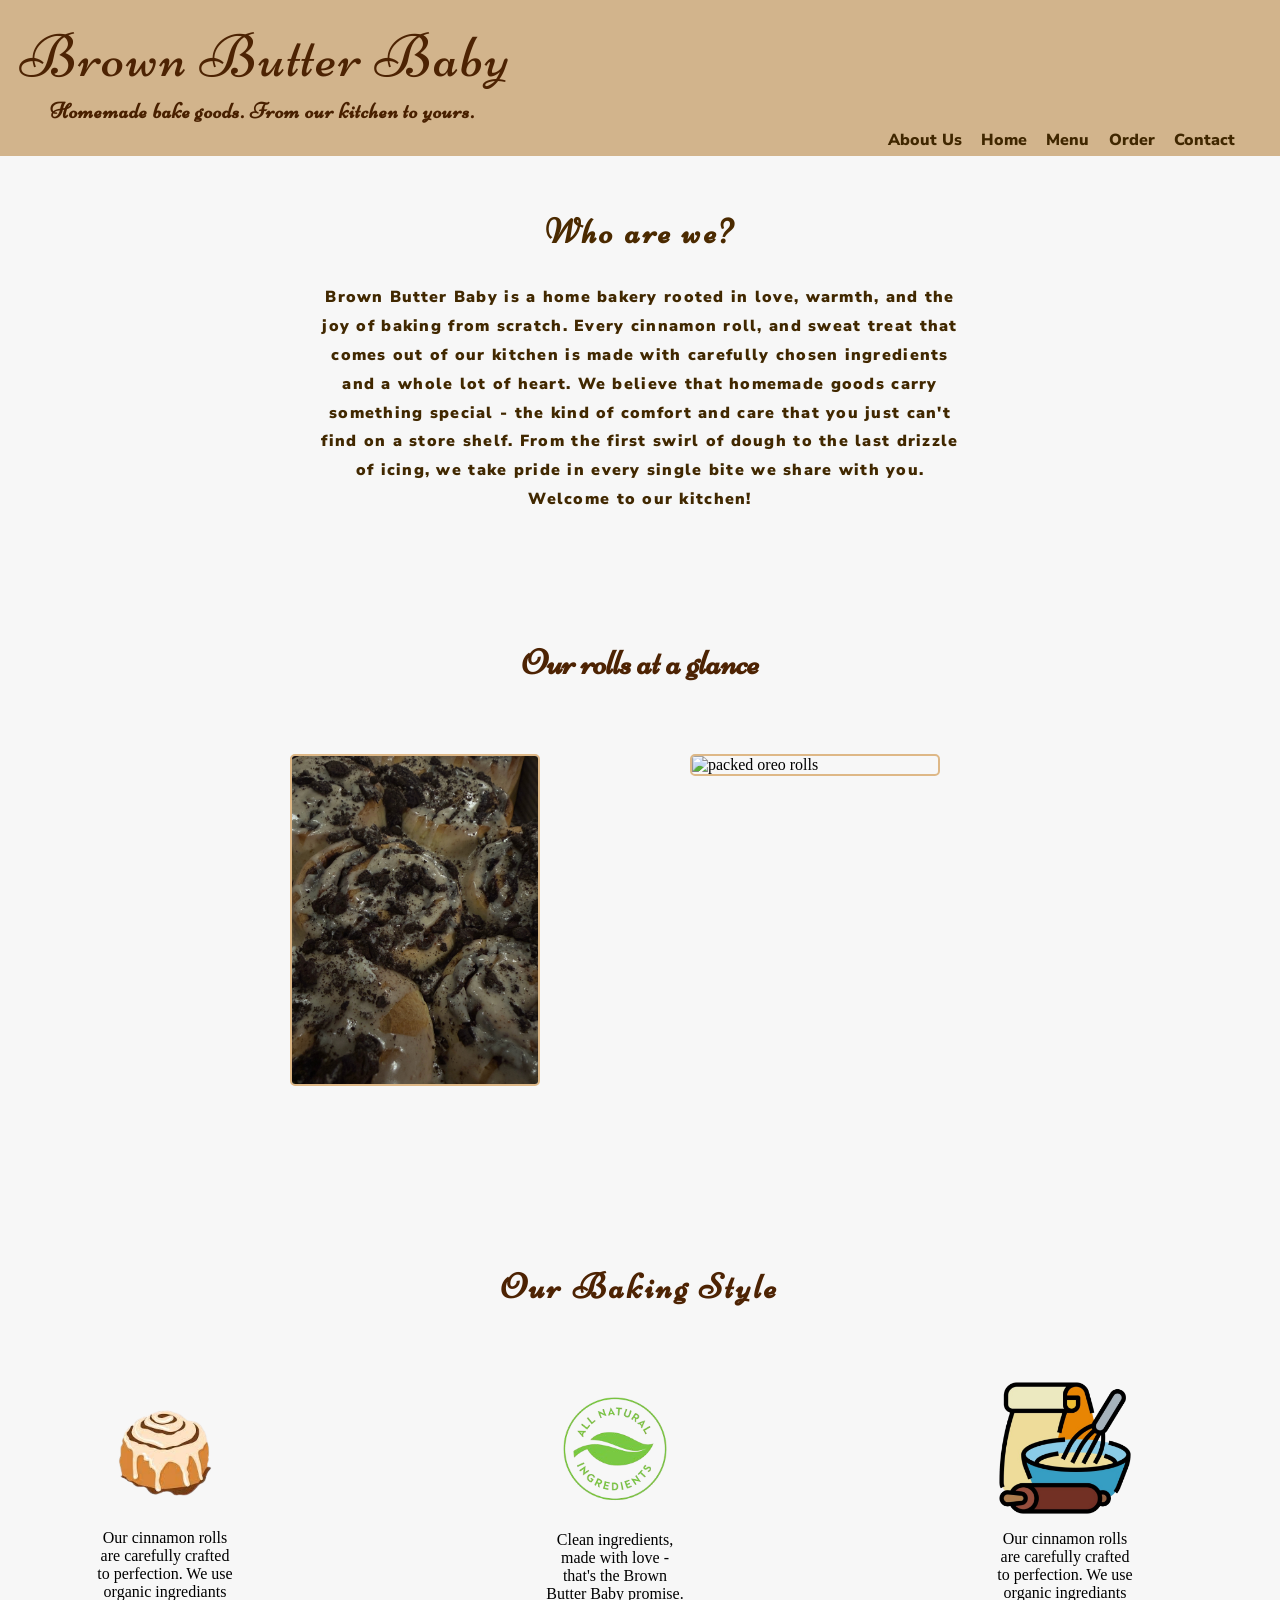
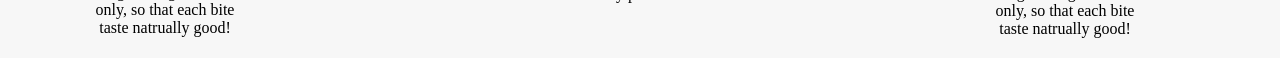
==== BrownButterBaby/index.html @ a145f332 "Added 2 new images, changed colors around" ====
<!doctype html>
<html lang="en">
  <head>
    <meta charset="UTF-8" />
    <meta name="viewport" content="width=device-width, initial-scale=1.0" />
    <meta name="description" content="Cinnamon roll bakery site" />
    <meta
      name="keywords"
      content="Cinnamon rolls, sweets, baking, bakery, desert, butter, oreos"
    />
    <meta name="author" content="Lahad Israel" />
    <link rel="stylesheet" href="styles.css" />
    <link rel="preconnect" href="https://fonts.googleapis.com" />
    <link rel="preconnect" href="https://fonts.gstatic.com" crossorigin />
    <link
      href="https://fonts.googleapis.com/css2?family=Bebas+Neue&family=Niconne&family=Nunito+Sans:ital,opsz,wght@0,6..12,200..1000;1,6..12,200..1000&family=Roboto+Flex:opsz,wght,XOPQ,XTRA,YOPQ,YTDE,YTFI,YTLC,YTUC@8..144,100..1000,96,468,79,-203,738,514,712&family=Sour+Gummy:ital,wght@0,100..900;1,100..900&display=swap"
      rel="stylesheet"
    />
    <link rel="preconnect" href="https://fonts.googleapis.com" />
    <link rel="preconnect" href="https://fonts.gstatic.com" crossorigin />
    <link
      href="https://fonts.googleapis.com/css2?family=Bebas+Neue&family=Niconne&family=Nunito+Sans:ital,opsz,wght@0,6..12,200..1000;1,6..12,200..1000&family=Outfit:wght@100..900&family=Roboto+Flex:opsz,wght,XOPQ,XTRA,YOPQ,YTDE,YTFI,YTLC,YTUC@8..144,100..1000,96,468,79,-203,738,514,712&family=Sour+Gummy:ital,wght@0,100..900;1,100..900&display=swap"
      rel="stylesheet"
    />
    <title>Brown Butter Baby</title>
  </head>
  <body>
    <header id="home">
        <div class=" header-wrapper">
      <h1 id="header-title">Brown Butter Baby</h1>
      <p class="header-intro">
        Homemade bake goods. From our kitchen to yours.
      </p>
      </div>
      <a href="index.html"></a>
      <nav>
        <ul>
          <li><a href="#about">About Us</a></li>
          <li><a href="#home">Home</a></li>
          <li><a href="#menu">Menu</a></li>
          <li><a href="#oder">Order</a></li>
          <li><a href="#contact">Contact</a></li>
        </ul>
      </nav>
    </header>
    <main>
      <div>
        <section class="about">
          <h2 class="about-us">Who are we?</h2>
          <p class="about-intro">
            Brown Butter Baby is a home bakery rooted in love, warmth, and the
            joy of baking from scratch. Every cinnamon roll, and sweat treat
            that comes out of our kitchen is made with carefully chosen
            ingredients and a whole lot of heart. We believe that homemade goods
            carry something special - the kind of comfort and care that you just
            can't find on a store shelf. From the first swirl of dough to the
            last drizzle of icing, we take pride in every single bite we share
            with you. Welcome to our kitchen!
          </p>
        </section>
      </div>
      <!-- Product Images -->
        <h2 class="image-heading">Our rolls at a glance</h2>
        <div class="image-wrapper">
        <figure>
            <img class="oreo-rolls"
            src="oreo-rolls.jpg" 
            alt="dozen oreo rolls"
            />
        </figure>
        <figure>
            <img class="boxed-oreos"
            src="four-oreos.png" 
            alt="packed oreo rolls"
            />
        </figure>
       </div>
      <!-- CINNAMON ROLL LAYOUT -->
      <h2 class="baking-style">Our Baking Style</h2>
      <div class="baking-style-wrapper">
        <figure>
          <img
            class="cinnamon-roll"
            src="cinnamon-roll-removebg-preview.png"
            alt="Picture of cinnamon roll"
          />
          <figcaption>
            <p class="cinnamon-roll-text">
              Our cinnamon rolls are carefully crafted to perfection. We use
              organic ingrediants only, so that each bite taste natrually good!
            </p>
          </figcaption>
        </figure>
        <!-- ORGANIC ICON LAYOUT -->
        <figure>
          <img
            class="organic-icon"
            src="organic-removebg-preview.png"
            alt="Picture organic icon"
          />
          <figcaption>
            <p class="organic-text">
              Clean ingredients, made with love - that's the Brown Butter Baby promise.
          </figcaption>
        </figure>
        <figure>
          <img
            class="baking-icon"
            src="baking-pics-removebg-preview.png"
            alt="Picture baking icon"
          />
          <figcaption>
            <p class="baking-text">
              Our cinnamon rolls are carefully crafted to perfection. We use
              organic ingrediants only, so that each bite taste natrually good!
            </p>
          </figcaption>
        </figure>
      </div>
    </main>
  </body>
</html>
---- BrownButterBaby/styles.css ----
* {
  box-sizing: border-box;
  margin: 0;
  padding: 0;
}

body {
  background-color: #f7f7f7;
}

/* Header design */
header {
  padding: 2rem, 1rem;
  background-color: tan;
}


#header-title {
  color: #4d2303;
  margin-left: 20px;
  margin-bottom: 5px;
  padding-top: 20px;
  text-align: left;
  font-family: "Niconne", sans-serif;
  font-size: 60px;
  font-weight: 550;
  font-style: normal;
  letter-spacing: 2px;
}

.header-intro {
  display: flex;
  font-family: "Niconne", sans-serif;
  font-size: 22px;
  font-weight: 900;
  text-align: left;
  color: #492000;
  margin-left: 50px;
  letter-spacing: 0.06rem;
}

/* nav-bar section */
nav,
ul {
  color: rgb(149, 92, 0);
  margin-right: 20px;
  font-family: "Nunito Sans", sans-serif;
  font-weight: 850;
  padding: 2.6px;
  display: flex;
  justify-content: right;
  list-style: none;
  gap: 1.2rem;
}

nav ul li a {
  text-decoration: none;
  color: rgb(64, 39, 0);
}

nav ul li a:hover {
  background-color: rgb(140, 90, 3);
  padding: 4px;
  border-radius: 8px;
}
/*  */

/* MAIN CONTENT STYLING */

.about-us {
  display: flex;
  font-family: "Niconne", sans-serif;
  font-size: 35px;
  font-weight: bolder;
  color: rgb(75, 42, 0);
  justify-content: center;
  padding: 30px;
  letter-spacing: 0.2rem;
  margin-top: 25px;
}

.about-intro {
  display: flex;
  text-align: center;
  color: rgb(65, 40, 0);
  padding-inline: 25%;
  font-family: "Nunito Sans", sans-serif;
  font-size: 16px;
  font-weight: 900;
  line-height: 1.8rem;
  letter-spacing: 0.08rem
}
/* Product Images */
.image-wrapper {
    display: flex;
    flex-direction: row;
    justify-content: center;
    align-items: flex-start;
    width: 100%;
    gap: 250px;
    padding: 20px 0;
}

.image-heading {
    display: flex;
    justify-content: center;
    margin-top: 8rem;
    padding-bottom: 50px;
    font-family: "Niconne", sans-serif;
    font-size: 35px;
    font-weight: bolder;
    color: #4d2303;
}

.oreo-rolls {
    width: 250%;
    height: auto;
    border: 2px solid burlywood;
    border-radius: 5px;
}

.boxed-oreos {
    width: 250%;
    height: auto;
    border: 2px solid burlywood;
    border-radius: 5px;
}
/*  */


/* CINNAMON ROLL LAYOUT */
.baking-style {
  display: flex;
  justify-content: center;
  margin-top: 10rem;
  margin-bottom: 50px;
  font-family: "Niconne", sans-serif;
  font-size: 35px;
  font-weight: 900;
  color: #4d2303;
  letter-spacing: 0.2rem;
}

.baking-style-wrapper {
  display: flex;
  flex-direction: row;
  justify-content: center;
  align-items: flex-start;
  gap: 300px;
  width: 100%;
  padding: 20px 0;
}

.cinnamon-roll {
  width: 150px;
  height: auto;
}

.cinnamon-roll-text {
  text-align: center;
  margin-top: 1px;
  width: 140px;
}

figure {
  display: flex;
  flex-direction: column;
  align-items: center;
  max-width: 150px;
  padding-right: 50px;
}

/* ORGANIC ICON LAYOUT */
.organic-icon {
  display: flex;
  align-items: center;
  flex-direction: column;
  width: 142px;
  height: auto;
}

.organic-text {
  text-align: center;
  width: 140px;
}

.baking-icon {
  display: flex;
  align-items: center;
  flex-direction: column;
  width: 140px;
  height: auto;
}

.baking-text {
  text-align: center;
  margin-top: 12px;
  width: 140px;
}
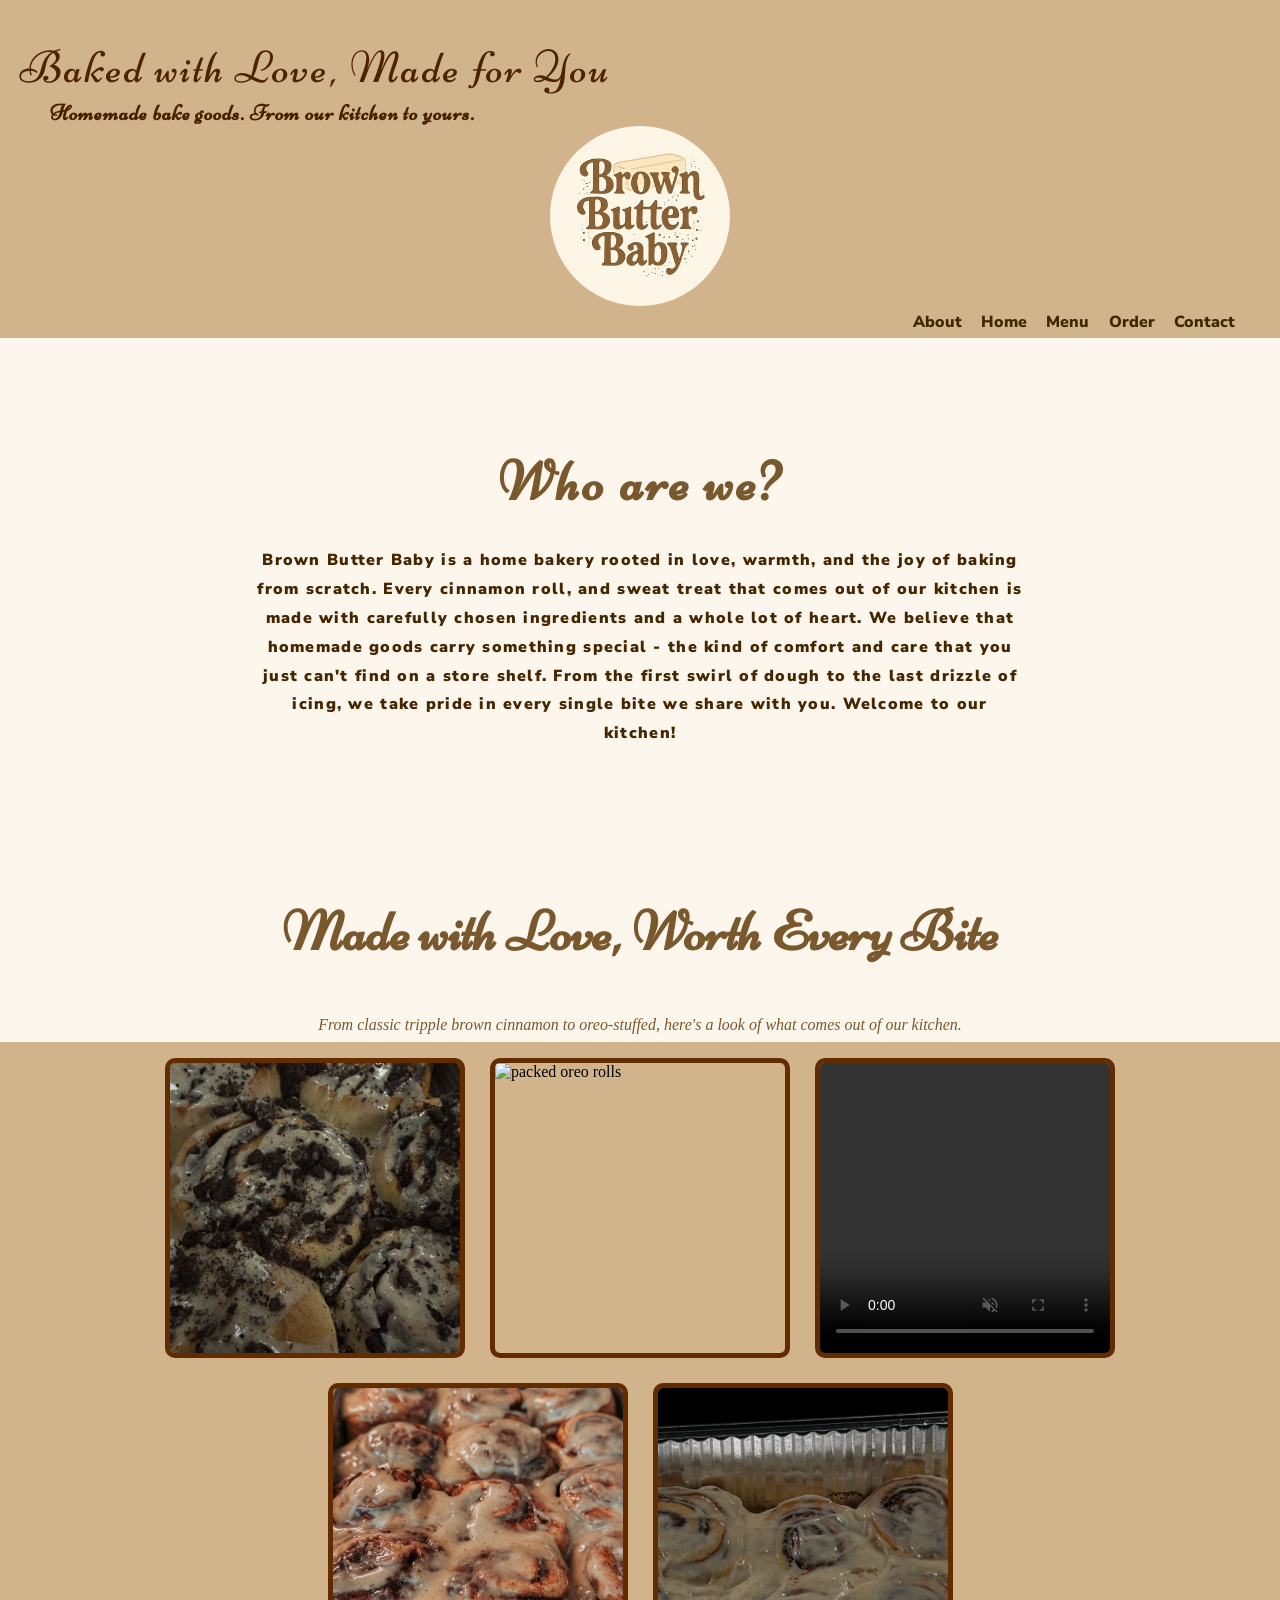
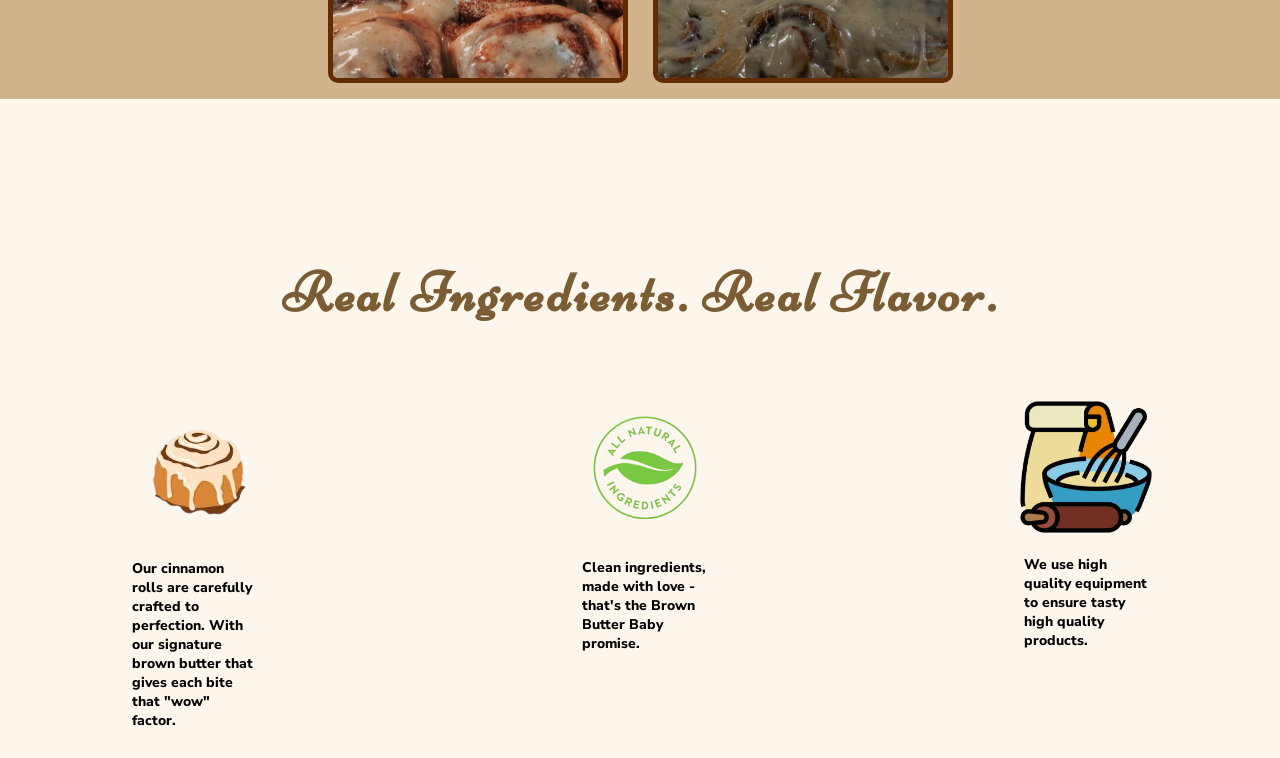
==== commit 3586f730: "Added business logo, remove bg color from text, re-ordered image lineup" ====
--- a/BrownButterBaby/index.html
+++ b/BrownButterBaby/index.html
@@ -26,16 +26,19 @@
   </head>
   <body>
     <header id="home">
-        <div class=" header-wrapper">
-      <h1 id="header-title">Brown Butter Baby</h1>
-      <p class="header-intro">
-        Homemade bake goods. From our kitchen to yours.
-      </p>
+      <div class="header-wrapper">
+        <h1 id="header-title">Baked with Love, Made for You</h1>
+        <p class="header-intro">
+          Homemade bake goods. From our kitchen to yours.
+        </p>
+            <img class="img-logo"
+            src="brownbutterbabylogo.jpg" 
+            alt="">
       </div>
       <a href="index.html"></a>
       <nav>
         <ul>
-          <li><a href="#about">About Us</a></li>
+          <li><a href="#about">About</a></li>
           <li><a href="#home">Home</a></li>
           <li><a href="#menu">Menu</a></li>
           <li><a href="#oder">Order</a></li>
@@ -60,23 +63,42 @@
         </section>
       </div>
       <!-- Product Images -->
-        <h2 class="image-heading">Our rolls at a glance</h2>
-        <div class="image-wrapper">
-        <figure>
-            <img class="oreo-rolls"
-            src="oreo-rolls.jpg" 
-            alt="dozen oreo rolls"
+      <h2 class="image-heading">Made with Love, Worth Every Bite</h2>
+      <p class="image-text">From classic tripple brown cinnamon to oreo-stuffed, here's a look of what comes out of our kitchen.</p>
+      <section class="media-grid">
+            <img
+              class="media-item"
+              src="oreo-rolls.jpg"
+              alt="dozen oreo rolls"
             />
-        </figure>
-        <figure>
-            <img class="boxed-oreos"
-            src="four-oreos.png" 
-            alt="packed oreo rolls"
+            <img
+              class="media-item"
+              src="four-oreos.png"
+              alt="packed oreo rolls"
             />
-        </figure>
-       </div>
+            <video
+            class="media-item"
+            src="oreo-short.mp4"
+            controls
+            muted
+            autoplay
+            loop
+            playsinline
+          >
+        </video>
+            <img 
+            class="media-item" 
+            src="12256.jpg" 
+            alt="" 
+            />
+            <img
+            class="media-item" 
+            src="12236.jpg" 
+            alt="" 
+            />
+      </section>
       <!-- CINNAMON ROLL LAYOUT -->
-      <h2 class="baking-style">Our Baking Style</h2>
+      <h2 class="baking-style">Real Ingredients. Real Flavor.</h2>
       <div class="baking-style-wrapper">
         <figure>
           <img
@@ -86,8 +108,7 @@
           />
           <figcaption>
             <p class="cinnamon-roll-text">
-              Our cinnamon rolls are carefully crafted to perfection. We use
-              organic ingrediants only, so that each bite taste natrually good!
+              Our cinnamon rolls are carefully crafted to perfection. With our signature brown butter that gives each bite that "wow" factor.
             </p>
           </figcaption>
         </figure>
@@ -100,7 +121,9 @@
           />
           <figcaption>
             <p class="organic-text">
-              Clean ingredients, made with love - that's the Brown Butter Baby promise.
+              Clean ingredients, made with love - that's the Brown Butter Baby
+              promise.
+            </p>
           </figcaption>
         </figure>
         <figure>
@@ -111,8 +134,7 @@
           />
           <figcaption>
             <p class="baking-text">
-              Our cinnamon rolls are carefully crafted to perfection. We use
-              organic ingrediants only, so that each bite taste natrually good!
+              We use high quality equipment to ensure tasty high quality products.
             </p>
           </figcaption>
         </figure>
--- a/BrownButterBaby/styles.css
+++ b/BrownButterBaby/styles.css
@@ -5,7 +5,7 @@
 }
 
 body {
-  background-color: #f7f7f7;
+  background-color: #fdf6ec;
 }
 
 /* Header design */
@@ -14,18 +14,24 @@
   background-color: tan;
 }
 
-
 #header-title {
   color: #4d2303;
   margin-left: 20px;
   margin-bottom: 5px;
-  padding-top: 20px;
+  padding-top: 40px;
   text-align: left;
   font-family: "Niconne", sans-serif;
-  font-size: 60px;
+  font-size: 2.8rem;
   font-weight: 550;
   font-style: normal;
   letter-spacing: 2px;
+}
+
+.img-logo {
+  display: block;
+  margin: 0 auto;
+  width: 180px;
+  border-radius: 100px;
 }
 
 .header-intro {
@@ -70,63 +76,66 @@
 .about-us {
   display: flex;
   font-family: "Niconne", sans-serif;
-  font-size: 35px;
+  font-size: 3.5rem;
   font-weight: bolder;
-  color: rgb(75, 42, 0);
+  color: rgb(121, 88, 45);
   justify-content: center;
   padding: 30px;
   letter-spacing: 0.2rem;
-  margin-top: 25px;
+  margin-top: 80px;
 }
 
 .about-intro {
   display: flex;
   text-align: center;
-  color: rgb(65, 40, 0);
-  padding-inline: 25%;
+  color: rgb(68, 38, 0);
+  padding-inline: 20%;
   font-family: "Nunito Sans", sans-serif;
   font-size: 16px;
   font-weight: 900;
   line-height: 1.8rem;
-  letter-spacing: 0.08rem
+  letter-spacing: 0.08rem;
 }
 /* Product Images */
-.image-wrapper {
-    display: flex;
-    flex-direction: row;
-    justify-content: center;
-    align-items: flex-start;
-    width: 100%;
-    gap: 250px;
-    padding: 20px 0;
-}
-
 .image-heading {
+  display: flex;
+  justify-content: center;
+  margin-top: 150px;
+  margin-bottom: 50px;
+  font-family: "Niconne", sans-serif;
+  font-size: 3.5rem;
+  font-weight: bolder;
+  color: rgb(121, 88, 45);
+}
+
+.image-text {
     display: flex;
     justify-content: center;
-    margin-top: 8rem;
-    padding-bottom: 50px;
-    font-family: "Niconne", sans-serif;
-    font-size: 35px;
-    font-weight: bolder;
-    color: #4d2303;
-}
-
-.oreo-rolls {
-    width: 250%;
-    height: auto;
-    border: 2px solid burlywood;
-    border-radius: 5px;
-}
-
-.boxed-oreos {
-    width: 250%;
-    height: auto;
-    border: 2px solid burlywood;
-    border-radius: 5px;
-}
+    margin-bottom: 8px;
+    font-family: "Nunito Sans", serif;
+    font-style: italic;
+    color: rgb(121, 88, 45);
+}
+
+.media-grid {
+  display: flex;
+  flex-wrap: wrap;
+  justify-content: center;
+  gap: 25px;
+  padding: 16px;
+  background-color: tan;
+  border: px solid burlywood;
+}
+
+.media-item {
+  width: 300px;
+  height: 300px;
+  object-fit: cover;
+  border: 5px solid rgb(99, 43, 0);
+  border-radius: 10px;
+}
+
 /*  */
-
 
 /* CINNAMON ROLL LAYOUT */
 .baking-style {
@@ -135,9 +144,9 @@
   margin-top: 10rem;
   margin-bottom: 50px;
   font-family: "Niconne", sans-serif;
-  font-size: 35px;
+  font-size: 3.5rem;
   font-weight: 900;
-  color: #4d2303;
+  color: rgb(123, 93, 53);
   letter-spacing: 0.2rem;
 }
 
@@ -157,18 +166,24 @@
 }
 
 .cinnamon-roll-text {
-  text-align: center;
-  margin-top: 1px;
-  width: 140px;
-}
-
-figure {
+  display: flex;
+  flex-direction: column;
+  font-family: "Nunito Sans", sans-serif;
+  font-size: 14px;
+  font-weight: 800;
+  align-items: center;
+  width: 140px;
+  height: auto;
+  padding: 8px;
+}
+
+/* figure {
   display: flex;
   flex-direction: column;
   align-items: center;
   max-width: 150px;
   padding-right: 50px;
-}
+} */
 
 /* ORGANIC ICON LAYOUT */
 .organic-icon {
@@ -180,8 +195,15 @@
 }
 
 .organic-text {
-  text-align: center;
-  width: 140px;
+  display: flex;
+  flex-direction: column;
+  font-family: "Nunito Sans", sans-serif;
+  font-size: 14px;
+  font-weight: 800;
+  align-items: center;
+  width: 140px;
+  height: auto;
+  padding: 8px;
 }
 
 .baking-icon {
@@ -193,7 +215,14 @@
 }
 
 .baking-text {
-  text-align: center;
-  margin-top: 12px;
-  width: 140px;
-}
+    margin-top: 10px;
+   display: flex;
+  flex-direction: column;
+  font-family: "Nunito Sans", sans-serif;
+  font-size: 14px;
+  font-weight: 800;
+  align-items: center;
+  width: 140px;
+  height: auto;
+  padding: 8px;
+}
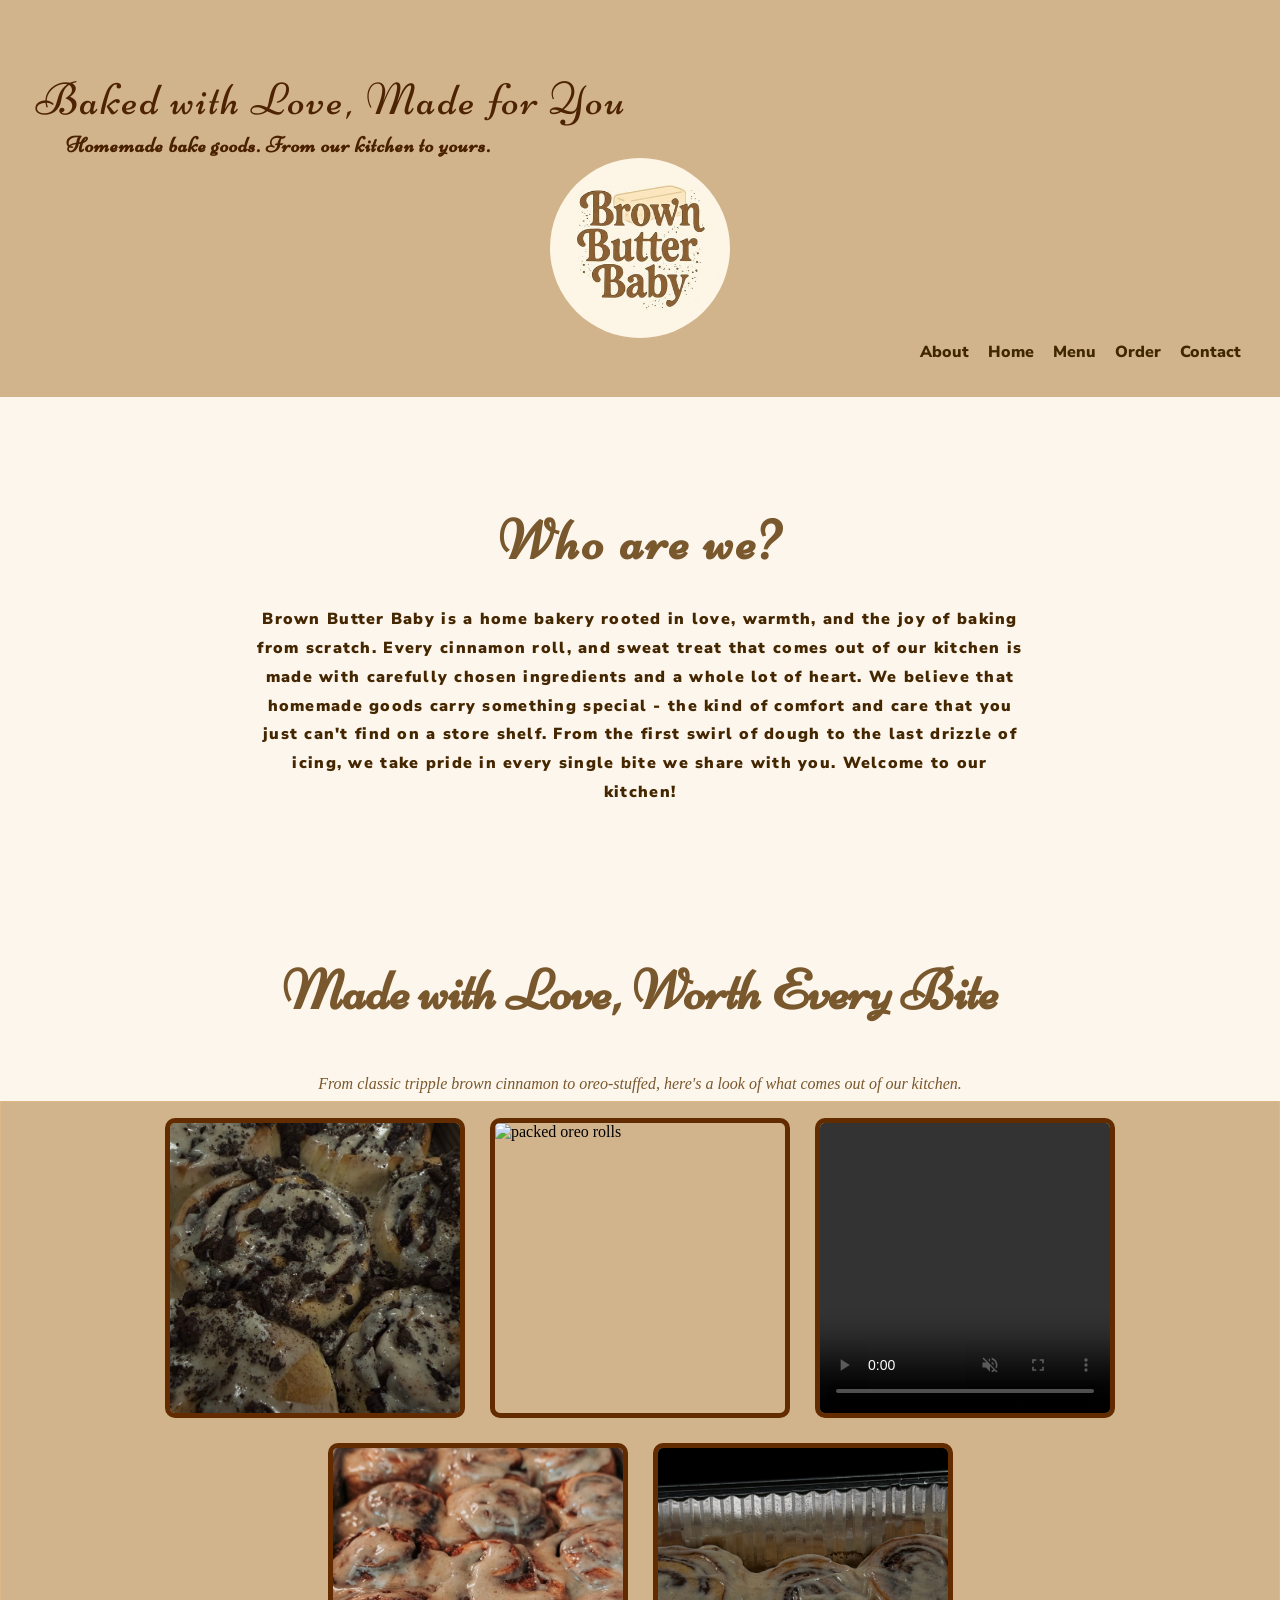
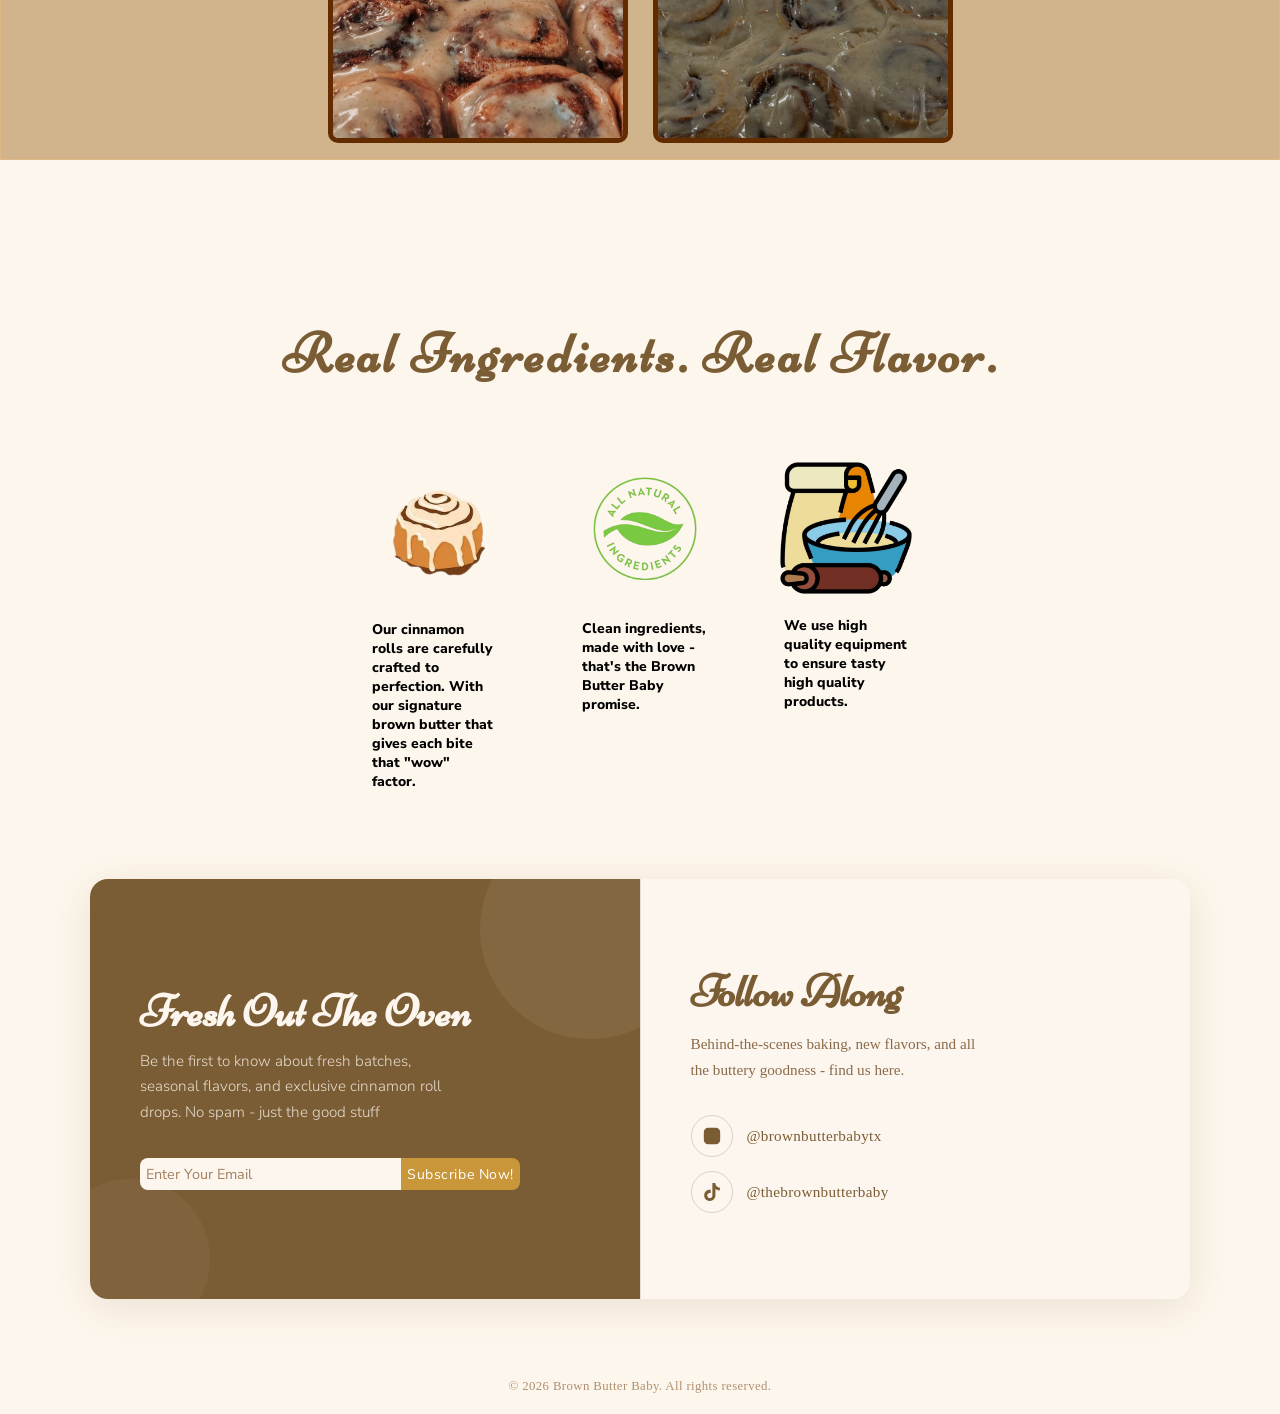
==== commit 184a379c: "adding newsletter and social media section, cleaned up html and css using Claude." ====
--- a/BrownButterBaby/index.html
+++ b/BrownButterBaby/index.html
@@ -9,7 +9,7 @@
       content="Cinnamon rolls, sweets, baking, bakery, desert, butter, oreos"
     />
     <meta name="author" content="Lahad Israel" />
-    <link rel="stylesheet" href="styles.css" />
+    <link rel="stylesheet" href="css/styles.css" />
     <link rel="preconnect" href="https://fonts.googleapis.com" />
     <link rel="preconnect" href="https://fonts.gstatic.com" crossorigin />
     <link
@@ -22,7 +22,7 @@
       href="https://fonts.googleapis.com/css2?family=Bebas+Neue&family=Niconne&family=Nunito+Sans:ital,opsz,wght@0,6..12,200..1000;1,6..12,200..1000&family=Outfit:wght@100..900&family=Roboto+Flex:opsz,wght,XOPQ,XTRA,YOPQ,YTDE,YTFI,YTLC,YTUC@8..144,100..1000,96,468,79,-203,738,514,712&family=Sour+Gummy:ital,wght@0,100..900;1,100..900&display=swap"
       rel="stylesheet"
     />
-    <title>Brown Butter Baby</title>
+    <title>Georgetown TX - Brown Butter Baby</title>
   </head>
   <body>
     <header id="home">
@@ -31,20 +31,17 @@
         <p class="header-intro">
           Homemade bake goods. From our kitchen to yours.
         </p>
-            <img class="img-logo"
-            src="brownbutterbabylogo.jpg" 
-            alt="">
+        <img class="img-logo" src="images/brownbutterbabylogo.jpg" alt="" />
+        <nav>
+          <ul>
+            <li><a href="about.html">About</a></li>
+            <li><a href="#home">Home</a></li>
+            <li><a href="#menu">Menu</a></li>
+            <li><a href="#oder">Order</a></li>
+            <li><a href="#contact">Contact</a></li>
+          </ul>
+        </nav>
       </div>
-      <a href="index.html"></a>
-      <nav>
-        <ul>
-          <li><a href="#about">About</a></li>
-          <li><a href="#home">Home</a></li>
-          <li><a href="#menu">Menu</a></li>
-          <li><a href="#oder">Order</a></li>
-          <li><a href="#contact">Contact</a></li>
-        </ul>
-      </nav>
     </header>
     <main>
       <div>
@@ -64,38 +61,24 @@
       </div>
       <!-- Product Images -->
       <h2 class="image-heading">Made with Love, Worth Every Bite</h2>
-      <p class="image-text">From classic tripple brown cinnamon to oreo-stuffed, here's a look of what comes out of our kitchen.</p>
+      <p class="image-text">
+        From classic tripple brown cinnamon to oreo-stuffed, here's a look of
+        what comes out of our kitchen.
+      </p>
       <section class="media-grid">
-            <img
-              class="media-item"
-              src="oreo-rolls.jpg"
-              alt="dozen oreo rolls"
-            />
-            <img
-              class="media-item"
-              src="four-oreos.png"
-              alt="packed oreo rolls"
-            />
-            <video
-            class="media-item"
-            src="oreo-short.mp4"
-            controls
-            muted
-            autoplay
-            loop
-            playsinline
-          >
-        </video>
-            <img 
-            class="media-item" 
-            src="12256.jpg" 
-            alt="" 
-            />
-            <img
-            class="media-item" 
-            src="12236.jpg" 
-            alt="" 
-            />
+        <img class="media-item" src="images/oreo-rolls.jpg" alt="dozen oreo rolls" />
+        <img class="media-item" src="images/four-oreos.png" alt="packed oreo rolls" />
+        <video
+          class="media-item"
+          src="videos/oreo-short.mp4"
+          controls
+          muted
+          autoplay
+          loop
+          playsinline
+        ></video>
+        <img class="media-item" src="images/12256.jpg" alt="pan of cinnamon rolls" />
+        <img class="media-item" src="images/12236.jpg" alt="pan of cinnamon rolls" />
       </section>
       <!-- CINNAMON ROLL LAYOUT -->
       <h2 class="baking-style">Real Ingredients. Real Flavor.</h2>
@@ -103,12 +86,13 @@
         <figure>
           <img
             class="cinnamon-roll"
-            src="cinnamon-roll-removebg-preview.png"
+            src="images/cinnamon-roll-removebg-preview.png"
             alt="Picture of cinnamon roll"
           />
           <figcaption>
             <p class="cinnamon-roll-text">
-              Our cinnamon rolls are carefully crafted to perfection. With our signature brown butter that gives each bite that "wow" factor.
+              Our cinnamon rolls are carefully crafted to perfection. With our
+              signature brown butter that gives each bite that "wow" factor.
             </p>
           </figcaption>
         </figure>
@@ -116,7 +100,7 @@
         <figure>
           <img
             class="organic-icon"
-            src="organic-removebg-preview.png"
+            src="images/organic-removebg-preview.png"
             alt="Picture organic icon"
           />
           <figcaption>
@@ -129,16 +113,87 @@
         <figure>
           <img
             class="baking-icon"
-            src="baking-pics-removebg-preview.png"
+            src="images/baking-pics-removebg-preview.png"
             alt="Picture baking icon"
           />
           <figcaption>
             <p class="baking-text">
-              We use high quality equipment to ensure tasty high quality products.
+              We use high quality equipment to ensure tasty high quality
+              products.
             </p>
           </figcaption>
         </figure>
       </div>
+      <div class="connect-section">
+        <!-- LEFT Newsletter -->
+        <div class="newsletter-container">
+          <h2>Fresh Out The Oven</h2>
+          <p>
+            Be the first to know about fresh batches, seasonal flavors, and
+            exclusive cinnamon roll drops. No spam - just the good stuff
+          </p>
+          <div class="signup-row">
+            <input type="email" placeholder="Enter Your Email" />
+            <button>Subscribe Now!</button>
+          </div>
+        </div>
+        <div class="divider"></div>
+        <div class="social-col">
+          <h2>Follow Along</h2>
+          <p>
+            Behind-the-scenes baking, new flavors, and all the buttery goodness
+            - find us here.
+          </p>
+          <div class="social-links">
+            <a
+              href="https://www.instagram.com/brownbutterbabytx"
+              target="_blank"
+              class="social-link"
+            >
+              <span class="social-icon">
+                <svg
+                  viewBox="0 0 24 24"
+                  fill="none"
+                  stroke="currentColor"
+                  stroke-width="1.8"
+                  stroke-linecap="round"
+                  stroke-linejoin="round"
+                  xmlns="http://www.w3.org/2000/svg"
+                >
+                  <rect x="2" y="2" width="20" height="20" rx="5" ry="5" />
+                  <circle cx="12" cy="12" r="4" />
+                  <circle
+                    cx="17.5"
+                    cy="6.5"
+                    r="0.8"
+                    fill="currentColor"
+                    stroke="none"
+                  />
+                </svg>
+              </span>
+              @brownbutterbabytx
+            </a>
+            <a
+              href="https://www.tiktok.com/@thebrownbutterbaby"
+              target="_blank"
+              class="social-link"
+            >
+              <span class="social-icon">
+                <!-- TikTok -->
+                <svg viewBox="0 0 24 24" xmlns="http://www.w3.org/2000/svg">
+                  <path
+                    d="M12.525.02c1.31-.02 2.61-.01 3.91-.02.08 1.53.63 3.09 1.75 4.17 1.12 1.11 2.7 1.62 4.24 1.79v4.03c-1.44-.05-2.89-.35-4.2-.97-.57-.26-1.1-.59-1.62-.93-.01 2.92.01 5.84-.02 8.75-.08 1.4-.54 2.79-1.35 3.94-1.31 1.92-3.58 3.17-5.91 3.21-1.43.08-2.86-.31-4.08-1.03-2.02-1.19-3.44-3.37-3.65-5.71-.02-.5-.03-1-.01-1.49.18-1.9 1.12-3.72 2.58-4.96 1.66-1.44 3.98-2.13 6.15-1.72.02 1.48-.04 2.96-.04 4.44-.99-.32-2.15-.23-3.02.37-.63.41-1.11 1.04-1.36 1.75-.21.51-.15 1.07-.14 1.61.24 1.64 1.82 3.02 3.5 2.87 1.12-.01 2.19-.66 2.77-1.61.19-.33.4-.67.41-1.06.1-1.79.06-3.57.07-5.36.01-4.03-.01-8.05.02-12.07z"
+                  />
+                </svg>
+              </span>
+              @thebrownbutterbaby
+            </a>
+          </div>
+        </div>
+      </div>
     </main>
+    <div class="footer-bar">
+      &copy; 2026 Brown Butter Baby. All rights reserved.
+    </div>
   </body>
 </html>
--- a/BrownButterBaby/css/styles.css
+++ b/BrownButterBaby/css/styles.css
@@ -0,0 +1,552 @@
+* {
+  box-sizing: border-box;
+  margin: 0;
+  padding: 0;
+}
+
+body {
+  background-color: #fdf6ec;
+}
+
+/* Header design */
+header {
+  padding: 2rem 1rem;
+  background-color: tan;
+}
+
+#header-title {
+  color: #4d2303;
+  margin-left: 20px;
+  margin-bottom: 5px;
+  padding-top: 40px;
+  text-align: left;
+  font-family: "Niconne", sans-serif;
+  font-size: 2.8rem;
+  font-weight: 550;
+  font-style: normal;
+  letter-spacing: 2px;
+}
+
+.img-logo {
+  display: block;
+  margin: 0 auto;
+  width: 180px;
+  border-radius: 100px;
+}
+
+.header-intro {
+  display: flex;
+  font-family: "Niconne", sans-serif;
+  font-size: 22px;
+  font-weight: 900;
+  text-align: left;
+  color: #492000;
+  margin-left: 50px;
+  letter-spacing: 0.06rem;
+}
+
+/* nav-bar section */
+nav ul {
+  color: rgb(149, 92, 0);
+  margin-right: 20px;
+  font-family: "Nunito Sans", sans-serif;
+  font-weight: 850;
+  padding: 2.6px;
+  display: flex;
+  justify-content: flex-end;
+  list-style: none;
+  gap: 1.2rem;
+}
+
+nav ul li a {
+  text-decoration: none;
+  color: rgb(64, 39, 0);
+  transition: background-color 0.3s ease;
+}
+
+nav ul li a:hover {
+  background-color: rgb(140, 90, 3);
+  padding: 4px;
+  border-radius: 8px;
+  color: #fdf6ee;
+}
+/*  */
+
+/* MAIN CONTENT STYLING */
+
+.about-us {
+  display: flex;
+  font-family: "Niconne", sans-serif;
+  font-size: 3.5rem;
+  font-weight: bolder;
+  color: rgb(121, 88, 45);
+  justify-content: center;
+  padding: 30px;
+  letter-spacing: 0.2rem;
+  margin-top: 80px;
+}
+
+.about-intro {
+  display: flex;
+  text-align: center;
+  color: rgb(68, 38, 0);
+  padding-inline: 20%;
+  font-family: "Nunito Sans", sans-serif;
+  font-size: 16px;
+  font-weight: 900;
+  line-height: 1.8rem;
+  letter-spacing: 0.08rem;
+}
+/* Product Images */
+.image-heading {
+  display: flex;
+  justify-content: center;
+  margin-top: 150px;
+  margin-bottom: 50px;
+  font-family: "Niconne", sans-serif;
+  font-size: 3.5rem;
+  font-weight: bolder;
+  color: rgb(121, 88, 45);
+}
+
+.image-text {
+  display: flex;
+  justify-content: center;
+  margin-bottom: 8px;
+  font-family: "Nunito Sans", serif;
+  font-style: italic;
+  color: rgb(121, 88, 45);
+}
+
+.media-grid {
+  display: flex;
+  flex-wrap: wrap;
+  justify-content: center;
+  gap: 25px;
+  padding: 16px;
+  background-color: tan;
+  border: 1px solid burlywood;
+}
+
+.media-item {
+  width: 300px;
+  height: 300px;
+  object-fit: cover;
+  border: 5px solid rgb(99, 43, 0);
+  border-radius: 10px;
+}
+
+/*  */
+
+/* CINNAMON ROLL LAYOUT */
+.baking-style {
+  display: flex;
+  justify-content: center;
+  margin-top: 10rem;
+  margin-bottom: 50px;
+  font-family: "Niconne", sans-serif;
+  font-size: 3.5rem;
+  font-weight: 900;
+  color: rgb(123, 93, 53);
+  letter-spacing: 0.2rem;
+}
+
+.baking-style-wrapper {
+  display: flex;
+  flex-direction: row;
+  justify-content: center;
+  align-items: flex-start;
+  gap: 60px;
+  width: 100%;
+  padding: 20px 0;
+}
+
+.cinnamon-roll {
+  width: 150px;
+  height: auto;
+}
+
+.cinnamon-roll-text {
+  display: flex;
+  flex-direction: column;
+  font-family: "Nunito Sans", sans-serif;
+  font-size: 14px;
+  font-weight: 800;
+  align-items: center;
+  width: 140px;
+  height: auto;
+  padding: 8px;
+}
+
+/* figure {
+  display: flex;
+  flex-direction: column;
+  align-items: center;
+  max-width: 150px;
+  padding-right: 50px;
+} */
+
+/* ORGANIC ICON LAYOUT */
+.organic-icon {
+  display: flex;
+  align-items: center;
+  flex-direction: column;
+  width: 142px;
+  height: auto;
+}
+
+.organic-text {
+  display: flex;
+  flex-direction: column;
+  font-family: "Nunito Sans", sans-serif;
+  font-size: 14px;
+  font-weight: 800;
+  align-items: center;
+  width: 140px;
+  height: auto;
+  padding: 8px;
+}
+
+.baking-icon {
+  display: flex;
+  align-items: center;
+  flex-direction: column;
+  width: 140px;
+  height: auto;
+}
+
+.baking-text {
+  margin-top: 10px;
+  display: flex;
+  flex-direction: column;
+  font-family: "Nunito Sans", sans-serif;
+  font-size: 14px;
+  font-weight: 800;
+  align-items: center;
+  width: 140px;
+  height: auto;
+  padding: 8px;
+}
+
+.connect-section {
+  display: flex;
+  align-items: stretch;
+  min-height: 420px;
+  max-width: 1100px;
+  margin: 60px auto;
+  border-radius: 18px;
+  overflow: hidden;
+  box-shadow: 0 8px 40px rgba(123, 93, 53, 0.13);
+}
+
+/* LEFT NEWSLETTER */
+.newsletter-container {
+  flex: 1;
+  background: #7b5d35;
+  padding: 60px 50px;
+  display: flex;
+  flex-direction: column;
+  justify-content: center;
+  position: relative;
+  overflow: hidden;
+}
+
+.newsletter-container::before {
+  content: "";
+  position: absolute;
+  top: -60px;
+  right: -60px;
+  width: 220px;
+  height: 220px;
+  border-radius: 50%;
+  background: rgba(255, 255, 255, 0.06);
+}
+
+.newsletter-container::after {
+  content: "";
+  position: absolute;
+  bottom: -40px;
+  left: -40px;
+  width: 160px;
+  height: 160px;
+  border-radius: 50%;
+  background: rgba(255, 255, 255, 0.04);
+}
+
+.newsletter-container h2 {
+  font-family: "Niconne", cursive;
+  font-size: 2.8rem;
+  color: #fdf6ee;
+  margin-bottom: 12px;
+  line-height: 1.1;
+}
+
+.newsletter-container p {
+  font-family: "Nunito Sans", sans-serif;
+  font-size: 0.95rem;
+  color: rgba(253, 246, 238, 0.82);
+  line-height: 1.7;
+  margin-bottom: 32px;
+  font-weight: 300;
+  max-width: 320px;
+}
+
+.signup-row {
+  display: flex;
+  gap: 0;
+  max-width: 380px;
+}
+
+.signup-row input {
+  flex: 1;
+  padding: 6px 6px;
+  border: none;
+  border-radius: 8px 0 0 8px;
+  font-family: "Nunito Sans", sans-serif;
+  font-size: 0.9rem;
+  background: #fdf6ee;
+  color: #3a2a1a;
+  outline: none;
+}
+
+.signup-row input::placeholder {
+  color: #a08060;
+}
+
+.signup-row button {
+  padding: 6px 6px;
+  background: #c9973a;
+  color: #fff;
+  border: none;
+  border-radius: 0 8px 8px 0;
+  font-family: "Nunito Sans", sans-serif;
+  font-size: 0.88rem;
+  font-weight: 400;
+  letter-spacing: 0.04em;
+  cursor: pointer;
+  transition: background 0.2s;
+  white-space: nowrap;
+}
+
+.signup-row button:hover {
+  background: #a87a2a;
+}
+
+/* DIVDER */
+
+.divider {
+  width: 1px;
+  background: rgba(123, 93, 53, 0.15);
+}
+
+    /* ── RIGHT: SOCIAL ── */
+    .social-col {
+      flex: 1;
+      background: #fdf6ee;
+      padding: 60px 50px;
+      display: flex;
+      flex-direction: column;
+      justify-content: center;
+      align-items: flex-start;
+    }
+ 
+    .social-col h2 {
+      font-family: 'Niconne', cursive;
+      font-size: 2.8rem;
+      color: #7b5d35;
+      margin-bottom: 12px;
+    }
+ 
+    .social-col p {
+      font-size: 0.95rem;
+      color: #8a6a4a;
+      line-height: 1.7;
+      font-weight: 300;
+      margin-bottom: 32px;
+      max-width: 300px;
+    }
+ 
+    .social-links {
+      display: flex;
+      flex-direction: column;
+      gap: 14px;
+    }
+ 
+    .social-link {
+      display: flex;
+      align-items: center;
+      gap: 14px;
+      text-decoration: none;
+      color: #7b5d35;
+      font-size: 0.95rem;
+      font-weight: 400;
+      letter-spacing: 0.02em;
+      transition: color 0.2s, transform 0.2s;
+    }
+ 
+    .social-link:hover {
+      color: #c9973a;
+      transform: translateX(4px);
+    }
+ 
+    .social-icon {
+      width: 42px; height: 42px;
+      border-radius: 50%;
+      border: 1.5px solid rgba(123,93,53,0.25);
+      display: flex; align-items: center; justify-content: center;
+      transition: border-color 0.2s, background 0.2s;
+    }
+ 
+    .social-link:hover .social-icon {
+      border-color: #c9973a;
+      background: rgba(201,151,58,0.08);
+    }
+ 
+    .social-icon svg {
+      width: 18px; height: 18px;
+      fill: currentColor;
+    }
+ 
+    /* ── FOOTER BAR ── */
+    .footer-bar {
+      text-align: center;
+      padding: 20px;
+      font-size: 0.8rem;
+      color: #b09070;
+      letter-spacing: 0.03em;
+    }
+
+/* ── ABOUT PAGE ── */
+.about-page {
+  padding: 60px 20px;
+}
+
+.about-page-card {
+  display: flex;
+  flex-direction: row;
+  align-items: center;
+  gap: 60px;
+  max-width: 900px;
+  margin: 0 auto;
+  background: #fff8f0;
+  border-radius: 18px;
+  padding: 50px;
+  box-shadow: 0 4px 24px rgba(123, 93, 53, 0.1);
+}
+
+.about-page-img {
+  width: 260px;
+  height: 320px;
+  object-fit: cover;
+  border-radius: 14px;
+  border: 4px solid rgb(99, 43, 0);
+  flex-shrink: 0;
+}
+
+.about-page-heading {
+  font-family: "Niconne", cursive;
+  font-size: 2.8rem;
+  color: rgb(121, 88, 45);
+  margin-bottom: 16px;
+  letter-spacing: 0.1rem;
+}
+
+.about-page-text p {
+  font-family: "Nunito Sans", sans-serif;
+  font-size: 16px;
+  font-weight: 600;
+  color: rgb(68, 38, 0);
+  line-height: 1.9rem;
+  letter-spacing: 0.05rem;
+}
+
+/* ── MOBILE RESPONSIVE ── */
+@media (max-width: 768px) {
+  #header-title {
+    font-size: 1.8rem;
+    margin-left: 12px;
+  }
+
+  .header-intro {
+    font-size: 17px;
+    margin-left: 20px;
+  }
+
+  nav ul {
+    justify-content: center;
+    flex-wrap: wrap;
+    margin-right: 0;
+    gap: 0.6rem;
+    padding: 8px;
+  }
+
+  .about-us,
+  .image-heading,
+  .baking-style {
+    font-size: 2.2rem;
+    margin-top: 40px;
+  }
+
+  .about-intro {
+    padding-inline: 6%;
+  }
+
+  .image-heading {
+    margin-top: 60px;
+  }
+
+  .media-item {
+    width: 90vw;
+    max-width: 340px;
+    height: auto;
+    aspect-ratio: 1;
+  }
+
+  .baking-style-wrapper {
+    flex-direction: column;
+    align-items: center;
+    gap: 30px;
+  }
+
+  .connect-section {
+    flex-direction: column;
+    margin: 30px 16px;
+  }
+
+  .divider {
+    width: 100%;
+    height: 1px;
+  }
+
+  .newsletter-container,
+  .social-col {
+    padding: 40px 24px;
+  }
+
+  .signup-row {
+    flex-direction: column;
+    max-width: 100%;
+  }
+
+  .signup-row input {
+    border-radius: 8px;
+    padding: 10px;
+  }
+
+  .signup-row button {
+    border-radius: 8px;
+    padding: 10px;
+    text-align: center;
+  }
+
+  .about-page-card {
+    flex-direction: column;
+    padding: 30px 20px;
+    gap: 30px;
+  }
+
+  .about-page-img {
+    width: 100%;
+    height: 280px;
+  }
+}
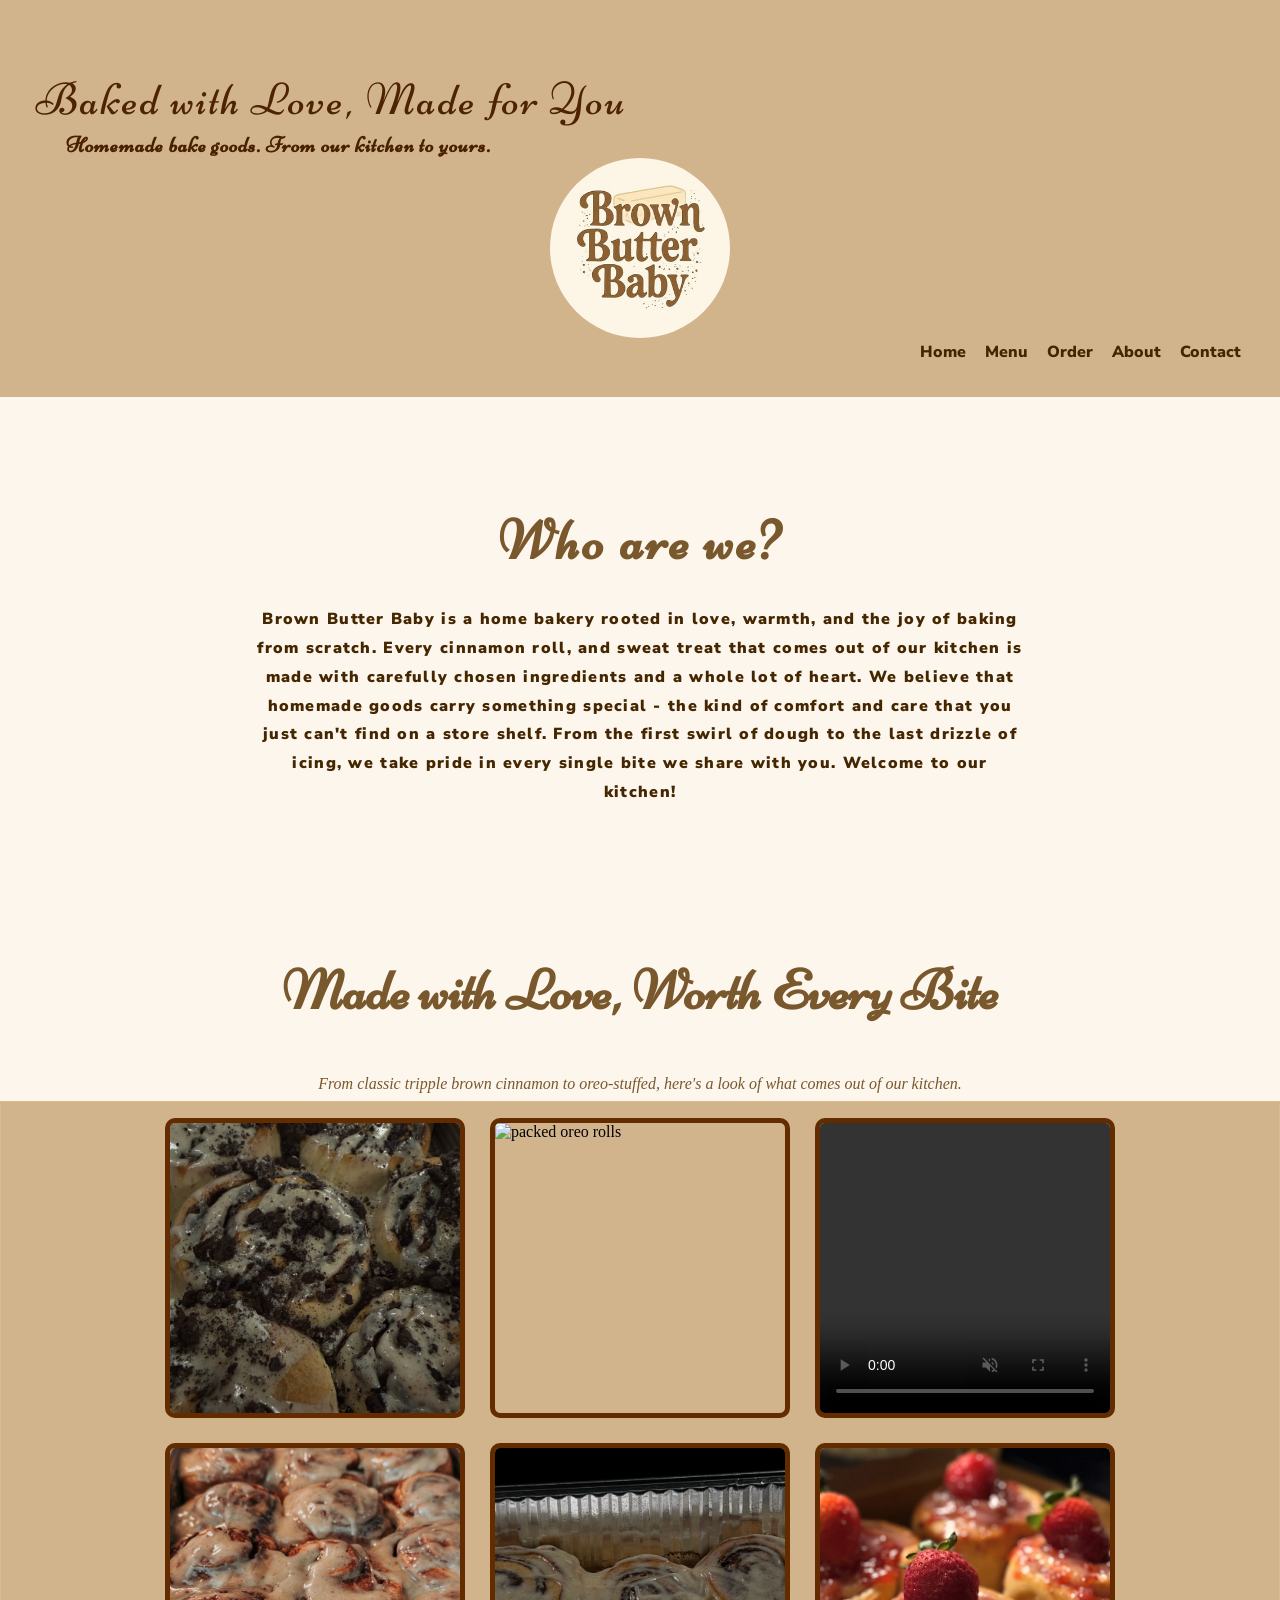
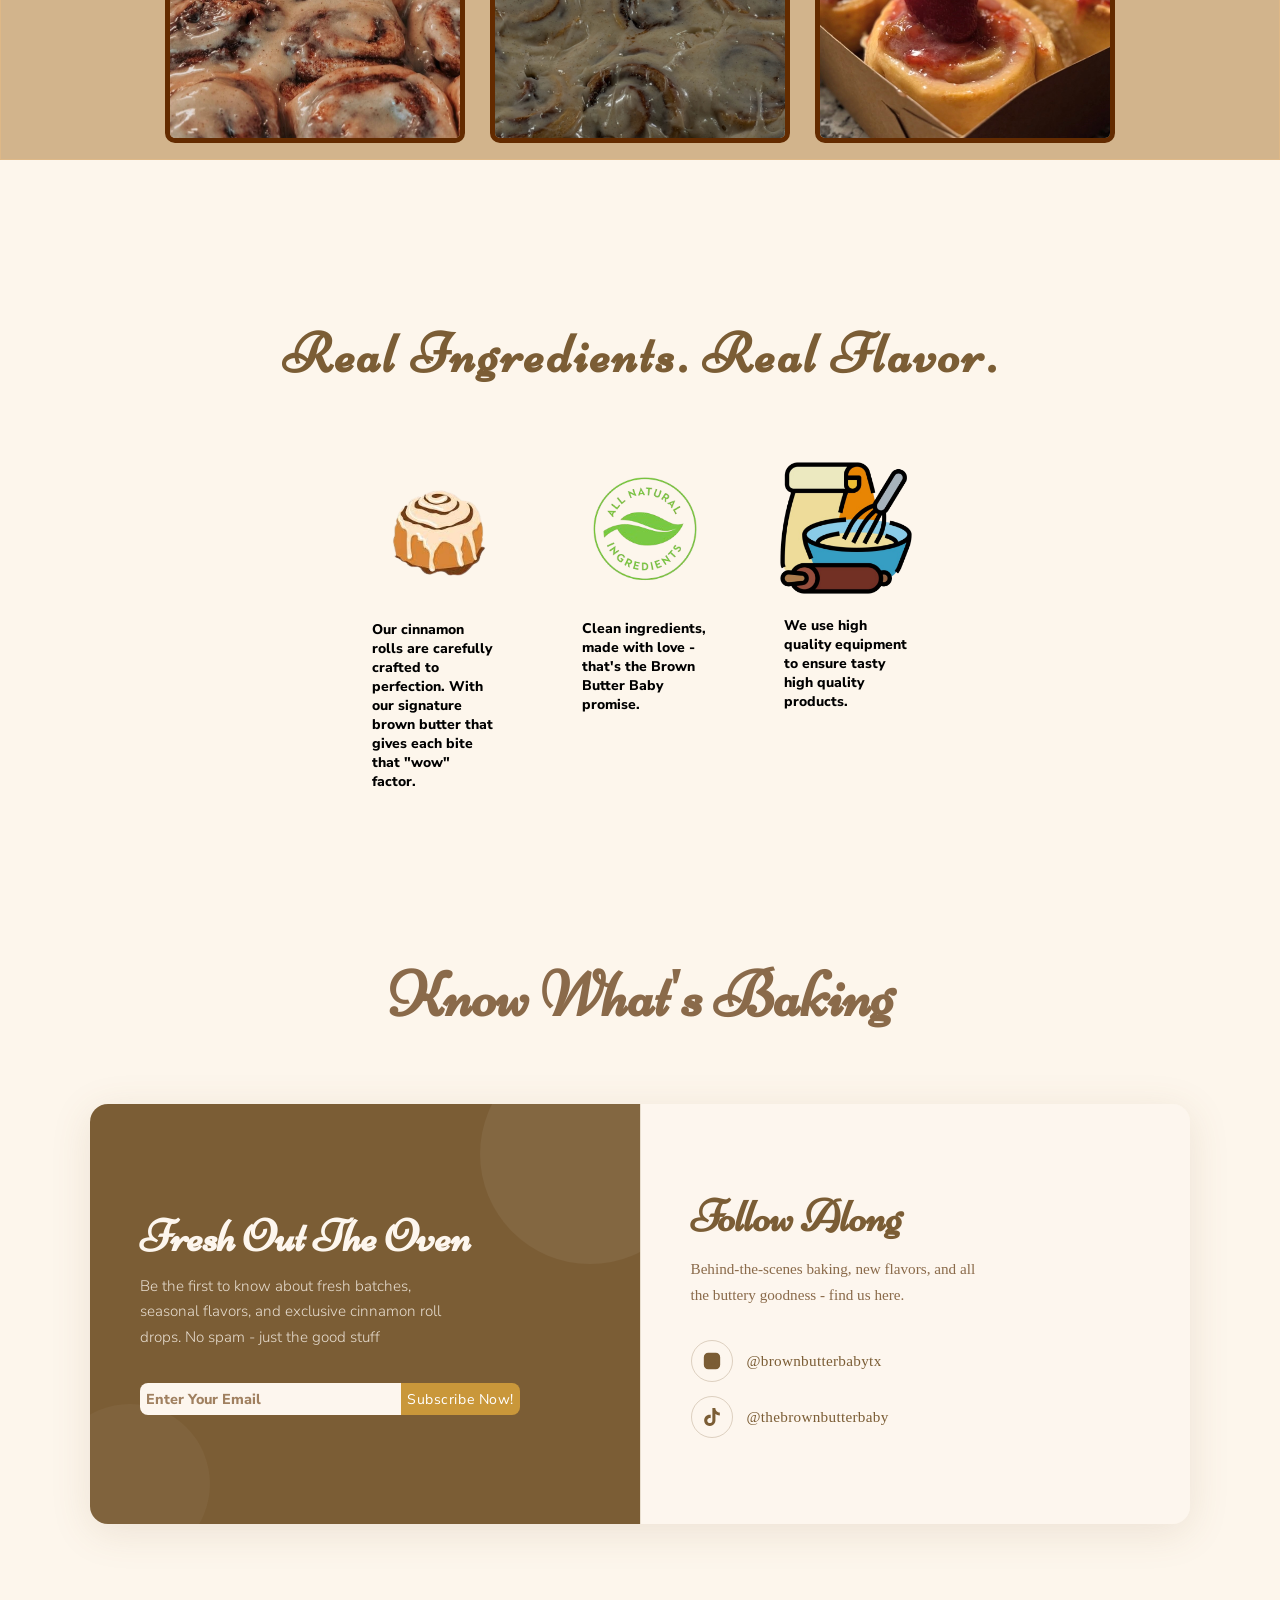
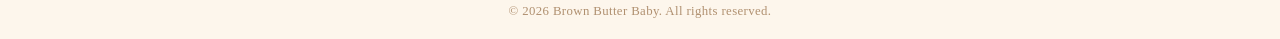
==== commit f19e1085: "Updated order, about, and contact pages, add css stying to them." ====
--- a/BrownButterBaby/index.html
+++ b/BrownButterBaby/index.html
@@ -34,11 +34,11 @@
         <img class="img-logo" src="images/brownbutterbabylogo.jpg" alt="" />
         <nav>
           <ul>
+            <li><a href="index.html">Home</a></li>
+            <li><a href="menu.html">Menu</a></li>
+            <li><a href="order.html">Order</a></li>
             <li><a href="about.html">About</a></li>
-            <li><a href="#home">Home</a></li>
-            <li><a href="#menu">Menu</a></li>
-            <li><a href="#oder">Order</a></li>
-            <li><a href="#contact">Contact</a></li>
+            <li><a href="contact.html">Contact</a></li>
           </ul>
         </nav>
       </div>
@@ -79,6 +79,7 @@
         ></video>
         <img class="media-item" src="images/12256.jpg" alt="pan of cinnamon rolls" />
         <img class="media-item" src="images/12236.jpg" alt="pan of cinnamon rolls" />
+        <img class="media-item" src="images/sb-cinnamon-roll.jpg" alt="strawberry cinnamon rolls" />
       </section>
       <!-- CINNAMON ROLL LAYOUT -->
       <h2 class="baking-style">Real Ingredients. Real Flavor.</h2>
@@ -124,6 +125,7 @@
           </figcaption>
         </figure>
       </div>
+      <div class="social-header">Know What's Baking</div>
       <div class="connect-section">
         <!-- LEFT Newsletter -->
         <div class="newsletter-container">
--- a/BrownButterBaby/css/styles.css
+++ b/BrownButterBaby/css/styles.css
@@ -228,6 +228,17 @@
   padding: 8px;
 }
 
+.social-header {
+  display: flex;
+  justify-content: center;
+  font-family: "Niconne", cursive;
+  font-size: 4rem;
+  font-weight: 800;
+  color: #8a6a4a;
+  padding: 10px;
+  margin-top: 8rem;
+}
+
 .connect-section {
   display: flex;
   align-items: stretch;
@@ -339,82 +350,90 @@
   background: rgba(123, 93, 53, 0.15);
 }
 
-    /* ── RIGHT: SOCIAL ── */
-    .social-col {
-      flex: 1;
-      background: #fdf6ee;
-      padding: 60px 50px;
-      display: flex;
-      flex-direction: column;
-      justify-content: center;
-      align-items: flex-start;
-    }
- 
-    .social-col h2 {
-      font-family: 'Niconne', cursive;
-      font-size: 2.8rem;
-      color: #7b5d35;
-      margin-bottom: 12px;
-    }
- 
-    .social-col p {
-      font-size: 0.95rem;
-      color: #8a6a4a;
-      line-height: 1.7;
-      font-weight: 300;
-      margin-bottom: 32px;
-      max-width: 300px;
-    }
- 
-    .social-links {
-      display: flex;
-      flex-direction: column;
-      gap: 14px;
-    }
- 
-    .social-link {
-      display: flex;
-      align-items: center;
-      gap: 14px;
-      text-decoration: none;
-      color: #7b5d35;
-      font-size: 0.95rem;
-      font-weight: 400;
-      letter-spacing: 0.02em;
-      transition: color 0.2s, transform 0.2s;
-    }
- 
-    .social-link:hover {
-      color: #c9973a;
-      transform: translateX(4px);
-    }
- 
-    .social-icon {
-      width: 42px; height: 42px;
-      border-radius: 50%;
-      border: 1.5px solid rgba(123,93,53,0.25);
-      display: flex; align-items: center; justify-content: center;
-      transition: border-color 0.2s, background 0.2s;
-    }
- 
-    .social-link:hover .social-icon {
-      border-color: #c9973a;
-      background: rgba(201,151,58,0.08);
-    }
- 
-    .social-icon svg {
-      width: 18px; height: 18px;
-      fill: currentColor;
-    }
- 
-    /* ── FOOTER BAR ── */
-    .footer-bar {
-      text-align: center;
-      padding: 20px;
-      font-size: 0.8rem;
-      color: #b09070;
-      letter-spacing: 0.03em;
-    }
+/* ── RIGHT: SOCIAL ── */
+.social-col {
+  flex: 1;
+  background: #fdf6ee;
+  padding: 60px 50px;
+  display: flex;
+  flex-direction: column;
+  justify-content: center;
+  align-items: flex-start;
+}
+
+.social-col h2 {
+  font-family: "Niconne", cursive;
+  font-size: 2.8rem;
+  color: #7b5d35;
+  margin-bottom: 12px;
+}
+
+.social-col p {
+  font-size: 0.95rem;
+  color: #8a6a4a;
+  line-height: 1.7;
+  font-weight: 300;
+  margin-bottom: 32px;
+  max-width: 300px;
+}
+
+.social-links {
+  display: flex;
+  flex-direction: column;
+  gap: 14px;
+}
+
+.social-link {
+  display: flex;
+  align-items: center;
+  gap: 14px;
+  text-decoration: none;
+  color: #7b5d35;
+  font-size: 0.95rem;
+  font-weight: 400;
+  letter-spacing: 0.02em;
+  transition:
+    color 0.2s,
+    transform 0.2s;
+}
+
+.social-link:hover {
+  color: #c9973a;
+  transform: translateX(4px);
+}
+
+.social-icon {
+  width: 42px;
+  height: 42px;
+  border-radius: 50%;
+  border: 1.5px solid rgba(123, 93, 53, 0.25);
+  display: flex;
+  align-items: center;
+  justify-content: center;
+  transition:
+    border-color 0.2s,
+    background 0.2s;
+}
+
+.social-link:hover .social-icon {
+  border-color: #c9973a;
+  background: rgba(201, 151, 58, 0.08);
+}
+
+.social-icon svg {
+  width: 18px;
+  height: 18px;
+  fill: currentColor;
+}
+
+/* ── FOOTER BAR ── */
+.footer-bar {
+  text-align: center;
+  padding: 20px;
+  font-size: 0.8rem;
+  color: #b09070;
+  letter-spacing: 0.03em;
+}
 
 /* ── ABOUT PAGE ── */
 .about-page {
@@ -439,7 +458,7 @@
   height: 320px;
   object-fit: cover;
   border-radius: 14px;
-  border: 4px solid rgb(99, 43, 0);
+  border: 3.5px solid rgb(99, 43, 0);
   flex-shrink: 0;
 }
 
@@ -549,4 +568,262 @@
     width: 100%;
     height: 280px;
   }
-}+    /* Menu page */
+  .menu-card {
+    width: 90vw;
+    max-width: 340px;
+  }
+
+  /* Order & Contact forms */
+  .order-form,
+  .contact-form {
+    padding: 24px 16px;
+  }
+
+  /* Order & Contact headings */
+  .order-header,
+  .contact-text,
+  .menu-header-text {
+    font-size: 2.2rem;
+    margin-top: 40px;
+    margin-bottom: 20px;
+  }
+
+  /* Payment icons */
+  .payment-icons {
+    padding: 6px;
+  }
+
+}
+
+.contact-page {
+  display: flex;
+  flex-direction: column;
+  align-items: center;
+  padding: 60px 30px;
+}
+
+.contact-text {
+  font-family: "Niconne", cursive;
+  font-size: 3rem;
+  font-weight: 800;
+  color: #7b5d35;
+  margin-bottom: 20px;
+}
+
+.contact-form {
+  max-width: 900px;
+  background: #fff8f0;
+  padding: 50px;
+  border-radius: 10px;
+  box-shadow: 10px 4px 4px rgba(168, 132, 85, 0.1);
+}
+
+label {
+  display: block;
+  color: #a08060;
+  font-family: "Nunito Sans", sans-serif;
+  font-weight: 900;
+  padding: 5px;
+}
+
+input {
+  height: auto;
+  width: 100%;
+  padding: 10px;
+  border: 3px solid #a08060;
+  border-radius: 8px;
+  font-family: "Nunito Sans";
+  font-weight: 800;
+}
+
+textarea {
+  height: 150px;
+  width: 100%;
+  padding: 10px;
+  border: 3px solid #a08060;
+  border-radius: 8px;
+  font-family: "Nunito Sans", sans-serif;
+  font-weight: 800;
+}
+
+.submit-btn {
+  display: block;
+  margin: 10px auto 0;
+  padding: 10px 24px;
+  background-color: #7b5d35;
+  font-family: "Nunito Sans", sans-serif;
+  font-size: 14px;
+  font-weight: 800;
+  color: #fdf6ec;
+  border: none;
+  border-radius: 8px;
+  margin-top: 20px;
+  cursor: pointer;
+}
+
+.submit-btn:hover {
+  background-color: #5a3a1a;
+}
+
+/* MENU PAGE */
+.menu-header-text {
+  display: flex;
+  justify-content: center;
+  margin-top: 150px;
+  margin-bottom: 50px;
+  font-family: "Niconne", sans-serif;
+  font-size: 3.5rem;
+  font-weight: bolder;
+  color: rgb(121, 88, 45);
+  letter-spacing: 0.2rem;
+}
+
+.header-subtext {
+  display: flex;
+  justify-content: center;
+  margin-bottom: 8px;
+  font-family: "Nunito Sans", serif;
+  font-style: italic;
+  color: rgb(121, 88, 45);
+}
+
+.menu-grid {
+  display: flex;
+  flex-wrap: wrap;
+  justify-content: center;
+  gap: 25px;
+  padding: 16px;
+  background-color: tan;
+  border: 1px solid burlywood;
+}
+
+.menu-card {
+  width: 300px;
+  height: auto;
+  background-color: #fff8f0;
+  border: 5px solid rgb(99, 43, 0);
+  border-radius: 10px;
+  padding: 16px;
+}
+
+.menu-card img {
+  width: 100%;
+  height: 200px;
+  object-fit: cover;
+  border-radius: 8px;
+  margin-bottom: 12px;
+}
+
+.price {
+  font-family: "Nunito Sans", sans-serif;
+  font-size: 16px;
+  font-weight: 800;
+  color: #c9973a;
+  margin-top: 6px;
+}
+
+.menu-card h3 {
+  display: flex;
+  justify-content: center;
+  text-align: center;
+  padding: 8px;
+  font-family: "Nunito Sans", sans-serif;
+  font-size: 1.2rem;
+  color: rgb(121, 88, 45);
+  font-weight: 800;
+}
+
+.menu-card p {
+  display: flex;
+  justify-content: center;
+  text-align: center;
+  padding: 8px;
+  font-family: "Nunito Sans", sans-serif;
+  font-size: 0.9rem;
+  color: rgb(68, 38, 0);
+  font-weight: 600;
+}
+
+/* ORDER PAGE */
+.order-header {
+  display: flex;
+  justify-content: center;
+  margin-top: 150px;
+  margin-bottom: 50px;
+  font-family: "Niconne", sans-serif;
+  font-size: 3.5rem;
+  font-weight: bolder;
+  color: rgb(121, 88, 45);
+  letter-spacing: 0.2rem;
+}
+
+.order-subtext {
+  display: flex;
+  justify-content: center;
+  margin-bottom: 8px;
+  font-family: "Nunito Sans", serif;
+  font-style: italic;
+  color: rgb(121, 88, 45);
+}
+
+.order-notice {
+  display: flex;
+  justify-content: center;
+  margin-bottom: 8px;
+  font-family: "Nunito Sans", serif;
+  font-style: italic;
+  color: rgb(121, 88, 45);
+}
+
+.payment-icons {
+  padding: 30px;
+  display: flex;
+  flex-direction: column;
+  gap: 18px;
+  align-items: flex-start;
+  width: fit-content;
+  margin: 0 auto;
+}
+
+.payment-icons img {
+  height: 50px;
+  object-fit: contain;
+}
+
+.payment-icons span {
+  font-family: "Nunito Sans", sans-serif;
+  color: #a08060;
+  display: flex;
+  flex-direction: row;
+  align-items: center;
+  gap: 10px;
+}
+
+.order-form {
+  margin-top: 20px;
+  max-width: 900px;
+  background: #fff8f0;
+  padding: 60px;
+  border-radius: 18px;
+  box-shadow: 10px 4px 4px rgba(168, 132, 85, 0.1);
+}
+
+.order-form label {
+  margin-top: 16px;
+}
+
+.order-form input,
+.order-form select,
+.order-form textarea {
+  margin-top: 6px;
+}
+
+select {
+  width: 100%;
+  padding: 10px;
+  border: 3px solid #a08060;
+  border-radius: 8px;
+  font-family: "Nunito Sans", sans-serif;
+  font-weight: 800;
+}
